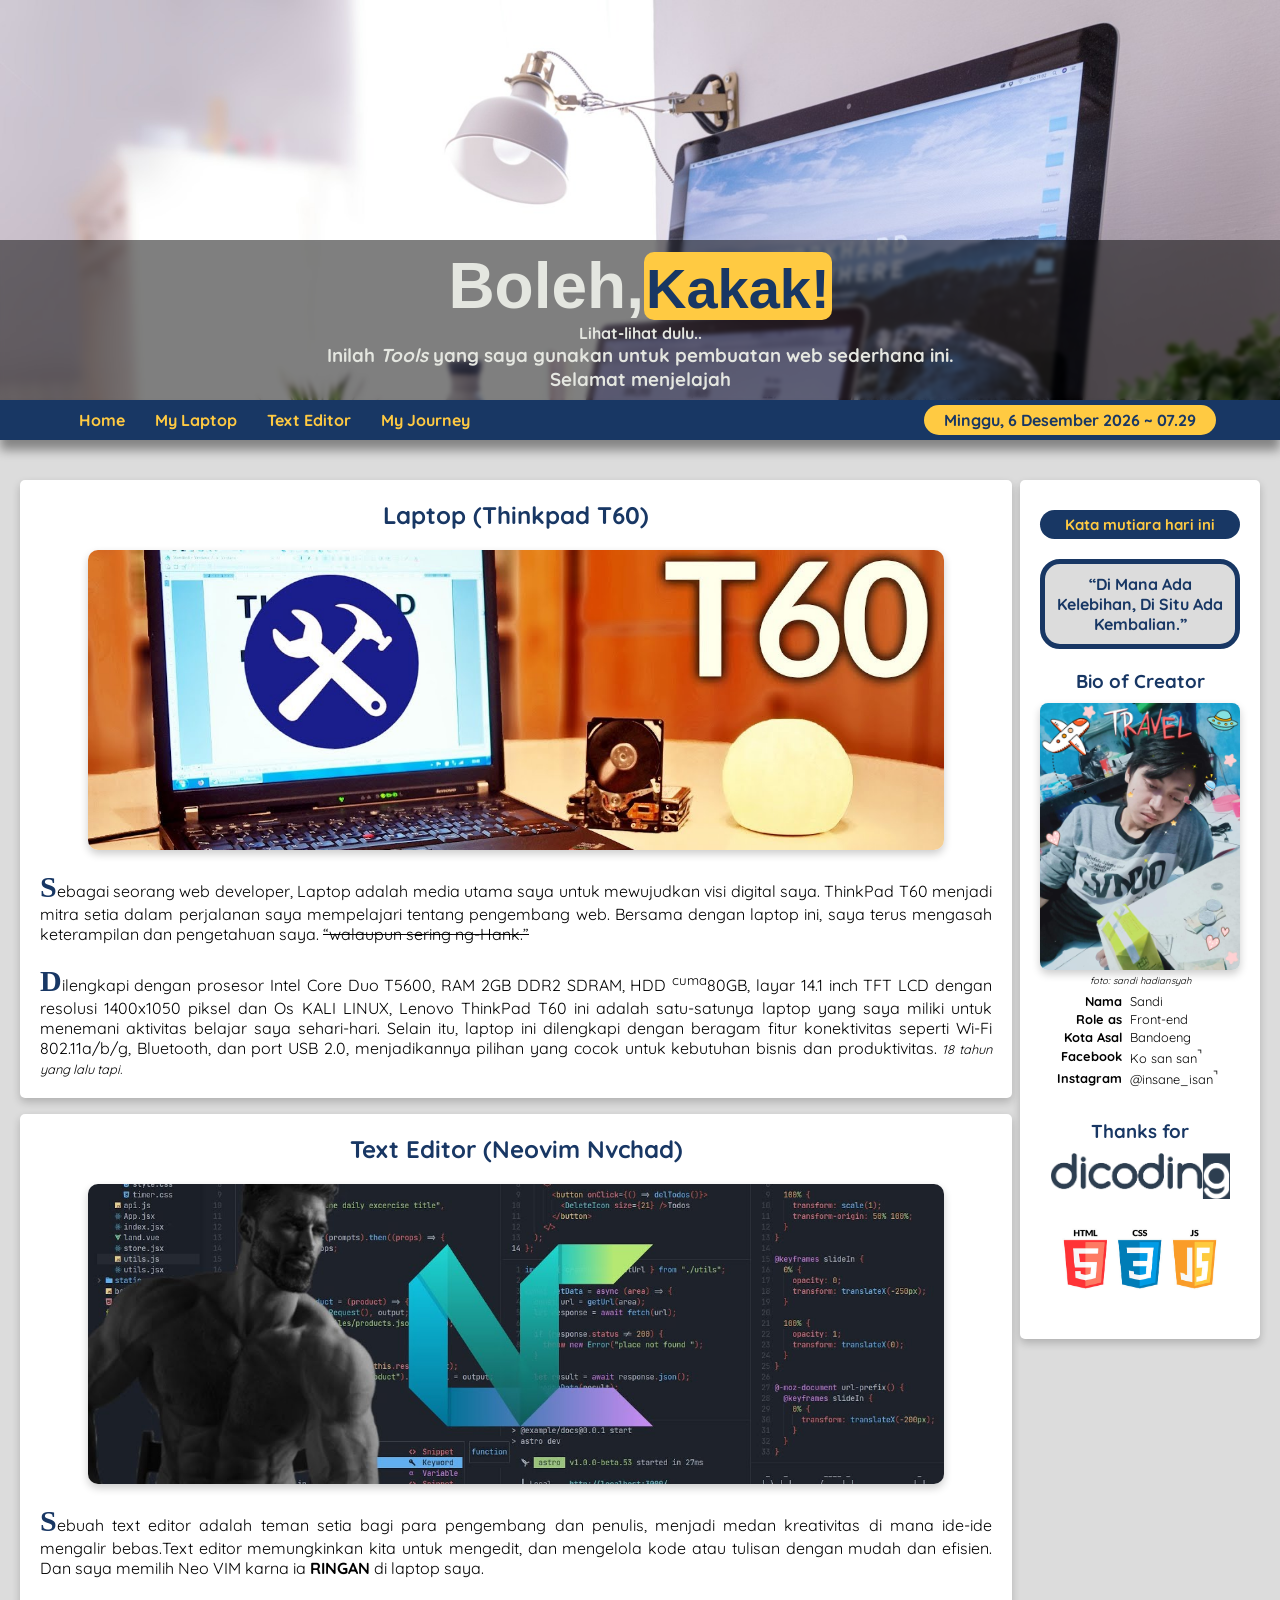
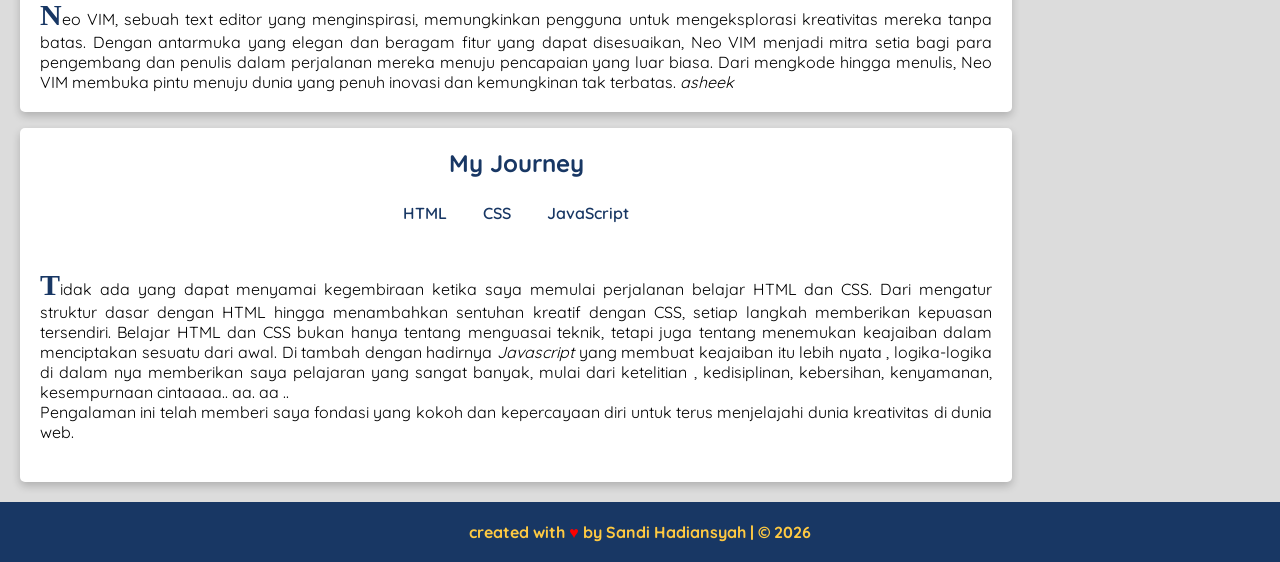
==== index.html @ c7bb5b2b "menambahkan file pertama" ====
<!DOCTYPE html>
<html>
  <head>
    <meta charset="utf-8" />
    <meta name="viewport" content="width=device-width, initial-scale=1" />
    <title>Submission Dicoding Front-end</title>
    <link rel="stylesheet" href="assets/css/style.css" />
    <link rel="preconnect" href="https://fonts.googleapis.com" />
    <link rel="preconnect" href="https://fonts.gstatic.com" crossorigin />
    <link
      href="https://fonts.googleapis.com/css2?family=Quicksand:wght@300..700&display=swap"
      rel="stylesheet"
    />
  </head>
  <body>
    <header class="main_header" id="home">
      <div class="container_header">
        <div class="greeting">
          <h1>Boleh,<span>Kakak!</span></h1>
          <h4>Lihat-lihat dulu..</h4>
          <h3>
            Inilah <em>Tools</em> yang saya gunakan untuk pembuatan web
            sederhana ini.
          </h3>
          <h3>Selamat menjelajah</h3>
        </div>
      </div>
      <nav class="navbar_desktop" id="navbar">
        <ul id="btnNav_desk"></ul>
        <span id="tanggal-jam"></span>
      </nav>
    </header>

    <main class="container_content">
      <div class="content_main" id="content">
        <article id="laptop" class="card">
          <h2>Laptop (Thinkpad T60)</h2>
          <img
            class="featured-image"
            src="assets/img/laptop.jpg"
            alt="laptop"
          />
          <p>
            Sebagai seorang web developer, Laptop adalah media utama saya untuk
            mewujudkan visi digital saya. ThinkPad T60 menjadi mitra setia dalam
            perjalanan saya mempelajari tentang pengembang web. Bersama dengan
            laptop ini, saya terus mengasah keterampilan dan pengetahuan saya.
            <q style="text-decoration: line-through"
              >walaupun sering ng-Hank.</q
            >
          </p>

          <p>
            Dilengkapi dengan prosesor Intel Core Duo T5600, RAM 2GB DDR2 SDRAM,
            HDD
            <sup>cuma</sup>80GB, layar 14.1 inch TFT LCD dengan resolusi
            1400x1050 piksel dan Os KALI LINUX, Lenovo ThinkPad T60 ini adalah
            satu-satunya laptop yang saya miliki untuk menemani aktivitas
            belajar saya sehari-hari. Selain itu, laptop ini dilengkapi dengan
            beragam fitur konektivitas seperti Wi-Fi 802.11a/b/g, Bluetooth, dan
            port USB 2.0, menjadikannya pilihan yang cocok untuk kebutuhan
            bisnis dan produktivitas.
            <em style="font-size: 0.8rem">18 tahun yang lalu tapi.</em>
          </p>
        </article>
        <article id="texteditor" class="card">
          <h2>Text Editor (Neovim Nvchad)</h2>
          <img
            class="featured-image"
            src="assets/img/nvchad.jpg"
            alt="neovim"
          />
          <p>
            Sebuah text editor adalah teman setia bagi para pengembang dan
            penulis, menjadi medan kreativitas di mana ide-ide mengalir
            bebas.Text editor memungkinkan kita untuk mengedit, dan mengelola
            kode atau tulisan dengan mudah dan efisien. Dan saya memilih Neo VIM
            karna ia
            <strong>RINGAN</strong> di laptop saya.
          </p>

          <p>
            Neo VIM, sebuah text editor yang menginspirasi, memungkinkan
            pengguna untuk mengeksplorasi kreativitas mereka tanpa batas. Dengan
            antarmuka yang elegan dan beragam fitur yang dapat disesuaikan, Neo
            VIM menjadi mitra setia bagi para pengembang dan penulis dalam
            perjalanan mereka menuju pencapaian yang luar biasa. Dari mengkode
            hingga menulis, Neo VIM membuka pintu menuju dunia yang penuh
            inovasi dan kemungkinan tak terbatas.
            <em>asheek</em>
          </p>
        </article>
        <article id="journey" class="card">
          <h2>My Journey</h2>
          <p>
            Tidak ada yang dapat menyamai kegembiraan ketika saya memulai
            perjalanan belajar HTML dan CSS. Dari mengatur struktur dasar dengan
            HTML hingga menambahkan sentuhan kreatif dengan CSS, setiap langkah
            memberikan kepuasan tersendiri. Belajar HTML dan CSS bukan hanya
            tentang menguasai teknik, tetapi juga tentang menemukan keajaiban
            dalam menciptakan sesuatu dari awal. Di tambah dengan hadirnya
            <em>Javascript</em> yang membuat keajaiban itu lebih nyata ,
            logika-logika di dalam nya memberikan saya pelajaran yang sangat
            banyak, mulai dari ketelitian , kedisiplinan, kebersihan,
            kenyamanan, kesempurnaan cintaaaa.. aa. aa .. <br />
            Pengalaman ini telah memberi saya fondasi yang kokoh dan kepercayaan
            diri untuk terus menjelajahi dunia kreativitas di dunia web.
          </p>

          <section id="HTML" class="section_journey">
            <h3>HTML <q>HyperText Markup Language</q></h3>
            <img class="featured-image" src="assets/img/html.png" alt="html" />
            <p>
              HTML adalah singkatan dari HyperText Markup Language. Ini adalah
              bahasa markup yang digunakan untuk membuat struktur dasar dari
              halaman web. HTML menggunakan tag-tag untuk menandai elemen-elemen
              dalam halaman web, seperti judul, paragraf, gambar, dan tautan.
              Ini adalah fondasi dari setiap halaman web dan memungkinkan untuk
              menyusun dan menyajikan konten secara terstruktur di internet.
            </p>
          </section>

          <section id="CSS" class="section_journey">
            <h3>CSS <q>Cascading Style Sheets</q></h3>
            <img class="featured-image" src="assets/img/css.png" alt="css" />
            <p>
              CSS adalah singkatan dari Cascading Style Sheets. Ini adalah
              bahasa gaya yang digunakan untuk mengatur tampilan dan gaya dari
              elemen-elemen dalam halaman web yang ditulis dalam HTML. CSS
              memungkinkan pengguna untuk mengontrol warna, ukuran teks, tata
              letak, dan banyak aspek lain dari presentasi visual sebuah halaman
              web. Dengan menggunakan CSS, pengembang web dapat menciptakan
              desain yang menarik dan konsisten di seluruh situs web.
            </p>
          </section>

          <section id="JavaScript" class="section_journey">
            <h3>Javascript</h3>
            <img
              class="featured-image"
              src="assets/img/javascript.png"
              alt="css"
            />
            <p>
              JavaScript adalah bahasa pemrograman serbaguna yang digunakan
              untuk membuat situs web interaktif, aplikasi web, dan bahkan
              perangkat lunak server. Dengan sintaksis yang mudah dipahami dan
              fleksibilitas yang luas, JavaScript memungkinkan pengembang untuk
              menghidupkan ide-ide pada situs-situs dengan interaktivitas
              kreatif mereka menjadi kenyataan di dunia digital.
            </p>
          </section>
        </article>
      </div>

      <aside class="content_aside">
        <div class="container card" id="aside">
          <article class="creator">
            <h3>Bio of Creator</h3>
            <div>
              <section class="photo">
                <figure>
                  <img src="assets/img/sans.jpg" alt="S.A.C" />
                </figure>
                <figcaption><i>foto: sandi hadiansyah</i></figcaption>
              </section>
              <section class="bio_section">
                <table id="tableBio">
                  <tr>
                    <th>Nama</th>
                    <td>Sandi</td>
                  </tr>
                  <tr>
                    <th>Role as</th>
                    <td>Front-end</td>
                  </tr>
                  <tr>
                    <th>Kota Asal</th>
                    <td>Bandoeng</td>
                  </tr>
                  <tr>
                    <th>Facebook</th>
                    <td>
                      <a
                        href="https://www.facebook.com/profile.php?id=100012068161646"
                        >Ko san san<sup>&#8989;</sup></a
                      >
                    </td>
                  </tr>
                  <tr>
                    <th>Instagram</th>
                    <td>
                      <a href="https://www.instagram.com/insane_isan"
                        >@insane_isan<sup>&#8989;</sup></a
                      >
                    </td>
                  </tr>
                </table>
              </section>
            </div>
          </article>
          <article class="thanks_note">
            <h3>Thanks for</h3>
            <div class="images">
              <a href="https://www.dicoding.com/" target="_blank">
                <img src="assets/img/dicoding-header-logo.png" alt="" />
              </a>
              <a href="https://www.w3schools.com" target="_blank">
                <img src="assets/img/logo.jpg" alt="htmlCssJs" />
              </a>
            </div>
          </article>
        </div>
      </aside>
    </main>

    <footer class="main_footer">
      <nav class="navbar-mobile">
        <ul class="menu-nav" id="btnNav_mobile"></ul>
      </nav>
    </footer>

    <script src="assets/js/data.js"></script>
  </body>
</html>
---- assets/css/style.css ----
:root {
  --primary-light: #dcdcdc;
  --primary-light-2: #e7e4e4;
  --secondary-dark: #ffca42;
  --bg-secondary-dark: #183764;
}

*,
html {
  padding: 0;
  margin: 0;
  box-sizing: border-box;
  scroll-behavior: smooth;
  scroll-padding-top: 50px;
}

body {
  margin: auto;
  max-width: 1400px;
  font-family: "Quicksand", sans-serif;
  background-color: var(--primary-light);
}

svg {
  width: 30px;
  height: 30px;
}

.active {
  transform: translateY(-5px);
  background-color: var(--secondary-dark);
  color: var(--bg-secondary-dark);
}

.main_header {
  display: inline;
}

.container_header {
  position: relative;
  color: black;
  display: flex;
  justify-content: center;
  align-items: center;
}

.greeting {
  display: flex;
  text-align: center;
  justify-content: center;
  align-items: center;
  flex-direction: column;
  bottom: 0;
  width: 100%;
  height: 40%;
  backdrop-filter: blur(2px);
  background-color: rgba(0, 0, 0, 0.5);
  position: absolute;
  color: #e4e6e0;
}

.greeting h1 {
  font-size: 4rem;
  font-family: Impact, Haettenschweiler, "Arial Narrow Bold", sans-serif;
}

.greeting span {
  border-radius: 10px;
  font-size: 3.5rem;
  padding: 5px 2px 0 2px;
  color: var(--bg-secondary-dark);
  background-color: var(--secondary-dark);
}

.slider {
  width: 100%;
  position: relative;
  overflow: hidden;
}

.slider_image {
  max-height: 400px;
  min-height: 200px;
  display: none;
  overflow: hidden;
}

.slider_image img {
  width: 100%;
  object-fit: cover;
  object-position: center;
}

.fade {
  animation-name: fade;
  animation-duration: 1.5s;
}

.navbar-mobile {
  display: none;
  width: 100%;
  height: 70px;
  background-color: var(--bg-secondary-dark);
  border-top-right-radius: 30px;
  border-top-left-radius: 30px;
  box-shadow: 0 -5px 10px 0 rgba(0, 0, 0, 0.5);
}

.navbar-mobile ul {
  display: flex;
  box-sizing: border-box;
  justify-content: space-evenly;
  align-items: center;
  padding: 10px 30px;
  color: var(--secondary-dark);
}

.navbar-mobile ul li {
  flex: 1;
  list-style-type: none;
  transition: 0.3s ease-in-out;
}

.navbar-mobile ul li:nth-child(1) {
  order: 5;
}

.nav_link_mobile {
  display: block;
  margin-bottom: 20px;
  padding: 10px 5px;
  border-radius: 5px;
  text-decoration: none;
  font-size: 1rem;
  color: var(--secondary-dark);
  transition: 0.3s ease-out;
}

.nav_link_mobile h5 {
  font-size: 0.7rem;
}

.nav_link_mobile:hover {
  transform: translateY(-5px);
  background-color: var(--secondary-dark);
  color: var(--bg-secondary-dark);
}

.navbar_desktop {
  display: flex;
  justify-content: space-between;
  align-items: center;
  background-color: var(--bg-secondary-dark);
  position: sticky;
  top: 0;
  z-index: 1;
  box-shadow: 0 10px 10px 0 rgba(0, 0, 0, 0.4);
  margin-bottom: 20px;
}

.navbar_desktop ul {
  padding-inline: 4rem;
  display: flex;
}

.navbar_desktop ul li {
  list-style-type: none;
  text-align: center;
}

.navbar_desktop li:nth-child(5) {
  display: none;
}

.nav_link_desk {
  font-size: 1rem;
  font-weight: 700;
  color: var(--secondary-dark);
  padding: 10px 15px;
  display: block;
  text-decoration: none;
}

.nav_link_desk:hover {
  font-weight: bold;
  color: var(--bg-secondary-dark);
  background-color: var(--secondary-dark);
}

.navbar_desktop span {
  font-size: 1rem;
  font-weight: 900;
  color: var(--bg-secondary-dark);
  display: iniline;
  background-color: var(--secondary-dark);
  padding: 5px 20px;
  margin-block: 5px;
  margin-right: 4rem;
  border-radius: 20px;
}

.container_content {
  display: flex;
  align-items: start;
  padding: 20px;
  gap: 0.5rem;
}

.content_main {
  display: flex;
  flex-flow: column nowrap;
  gap: 1rem 2rem;
}

.content_main #journey p {
  padding-bottom: 20px;
}

.content_main #journey img {
  display: flex;
  align-self: center;
  margin: auto;
}

.featured-image {
  width: 90%;
  height: 300px;
  object-fit: cover;
  object-position: center;
  border-radius: 10px;
  box-shadow: 0 4px 8px 0 rgba(0, 0, 0, 0.2);
}

.card {
  display: flex;
  justify-content: center;
  flex-direction: column;
  align-items: center;
  box-shadow: 0 4px 8px 0 rgba(0, 0, 0, 0.2);
  border-radius: 5px;
  background-color: white;
  padding: 20px;
}

.card h2,
.card h3 {
  color: var(--bg-secondary-dark);
}

.card h2 {
  margin-bottom: 20px;
}

.card h3 {
  margin-bottom: 10px;
}

.card p {
  font-size: 1rem;
  margin-top: 20px;
  text-align: justify;
}

.card p::first-letter {
  font-size: 30px;
  color: var(--bg-secondary-dark);
  font-weight: bold;
  font-family: "Times New Roman", Times, serif;
}

.btn_show_journey {
  display: flex;
  justify-content: center;
  align-items: center;
}

.btn_show_journey a {
  display: inline;
  text-decoration: none;
  color: var(--bg-secondary-dark);
  padding: 5px 8px;
  border: none;
  border-radius: 5px;
  font-weight: 600;
  margin-bottom: 20px;
  margin-inline: 10px;
}

.btn_show_journey a:hover {
  background-color: var(--secondary-dark);
  color: var(--bg-secondary-dark);
  font-weight: bold;
}

.section_journey {
  display: none;
}

.content_aside {
  display: flex;
  flex-direction: column;
  justify-content: center;
  position: sticky;
  top: 50px;
}

.container .creator {
  display: flex;
  flex-direction: column;
  justify-content: center;
  align-items: center;
  text-align: center;
}

.container .creator h3 {
  width: 100%;
}

.container .creator figcaption {
  font-size: 0.6rem;
}

.container figure img {
  width: 200px;
  border-radius: 8px;
  box-shadow: 0 4px 8px 0 rgba(0, 0, 0, 0.2);
}

.bio_section {
  font-size: 0.8rem;
  display: flex;
  flex-direction: column;
  justify-content: center;
  text-align: center;
  padding-top: 5px;
}
.bio_section th {
  text-align: end;
  padding-right: 3px;
}
.bio_section td {
  text-align: start;
  padding-left: 3px;
}
.bio_section a {
  text-decoration: none;
  color: black;
}
.bio_section a:hover {
  color: var(--bg-secondary-dark);
}

.thanks_note {
  text-align: center;
  margin-top: 30px;
}

.thanks_note .images a img {
  width: 180px;
}

.thanks_note .images a img[alt="htmlCssJs"] {
  width: 200px;
}

.main_footer,
.footer_mobile {
  width: 100%;
  text-align: center;
  padding: 20px;
  font-size: 1rem;
  color: var(--secondary-dark);
  background-color: var(--bg-secondary-dark);
}

.main_footer span,
.footer_mobile span {
  color: red;
}

.footer_mobile {
  display: none;
  border-bottom-left-radius: 30px;
  border-bottom-right-radius: 30px;
  text-align: center;
  width: 100%;
  margin-bottom: 20px;
}

.quote {
  margin-top: 10px;
  text-align: center;
  margin-bottom: 20px;
}

.quote.main_header {
  padding: 10px 20px;
  margin-top: 0;
  border-radius: 0;
  background-color: var(--bg-secondary-dark);
  display: none;
}

.quote.main_header span {
  background-color: var(--secondary-dark);
  margin: 0;
}

.quote.aside {
  font-size: 0.8rem;
  width: 100%;
}

.quote.bio_section {
  display: none;
  width: 200px;
  font-size: 1rem;
}

.quote h3 {
  background-color: var(--bg-secondary-dark);
  border-radius: 50px;
  padding: 5px;
  margin: 0;
  color: var(--secondary-dark);
  cursor: pointer;
}

.quote span {
  font-size: 1rem;
  display: block;
  margin-top: 20px;
  padding: 10px;
  color: var(--bg-secondary-dark);
  font-weight: bold;
  border-radius: 20px;
  width: 100%;
  text-transform: capitalize;
  border: 5px solid var(--bg-secondary-dark);
  background-color: var(--primary-light);
}

@keyframes fade {
  from {
    opacity: 0.5;
  }
  to {
    opacity: 1;
  }
}

@media screen and (max-width: 1007px) {
  .navbar_desktop ul li:nth-child(5) {
    display: inline;
  }

  .navbar_desktop {
    justify-content: center;
  }

  .navbar_desktop ul {
    padding-inline: 0;
  }

  .navbar_desktop span {
    display: none;
  }

  .greeting {
    text-align: center;
    height: 45%;
  }

  .container_content {
    flex-direction: column;
  }

  .card {
    padding: 10px 20px;
  }

  .content_aside {
    display: block;
    padding-top: 0;
    align-self: stretch;
    padding-bottom: 20px;
  }

  .content_aside container {
    display: flex;
  }

  .featured-image[alt="laptop"] {
    object-position: left;
  }

  .creator div,
  .thanks_note .images {
    display: flex;
    justify-content: center;
    align-items: center;
    gap: 20px;
  }

  .bio_section {
    display: flex;
    flex-direction: column;
    justify-content: center;
    align-items: center;
  }

  .quote.aside {
    display: none;
  }

  .quote.bio_section {
    display: block;
  }

  .quote.bio_section h3 {
    font-size: 1rem;
  }
  
}

@media screen and (max-width: 576px) {
  html {
    scroll-padding-top: 10px;
  }

  .quote.main_header {
    display: block;
  }

  .quote.main_header span {
    font-size: 1.2rem;
  }
  
  .quote.aside,
  .quote.bio_section {
    display: none;
  }

  .greeting {
    height: 100%;
  }

  .greeting h1,
  .greeting span {
    font-size: 3rem;
  }

  .content_main,
  .content_aside {
    min-height: 100vh;
  }

  .card {
    box-shadow: 0 4px 8px 0 rgba(0, 0, 0, 0.2);
    border-radius: 5px;
    padding: 15px 20px 20px 20px;
    flex-direction: column;
    justify-content: center;
    align-items: center;
  }

  .card p {
    font-size: 1.2rem;
  }

  .btn_show_journey a {
    background-color: var(--primary-light);
    color: var(--bg-secondary-dark);
    padding: 10px;
    font-weight: bold;
  }

  .btn_show_journey a:nth-child(2) {
    margin-inline: 10px;
  }

  .content_aside {
    margin-top: 10px;
    margin-bottom: 20px;
  }

  .navbar_desktop {
    display: none;
  }

  .navbar-mobile {
    display: block;
  }

  .creator table {
    font-size: 1rem;
  }

  .creator div,
  .thanks_note .images {
    display: flex;
    flex-direction: column;
    justify-content: center;
    align-items: center;
  }

  .thanks_note h3 {
    margin-bottom: 20px;
  }

  .thanks_note .images a img[alt="htmlCssJs"] {
    width: 250px;
  }

  .main_footer {
    position: fixed;
    bottom: 0;
    padding: 0;
    background-color: transparent;
  }

  .main_footer h4 {
    display: none;
  }

  .footer_mobile {
    display: block;
  }
}
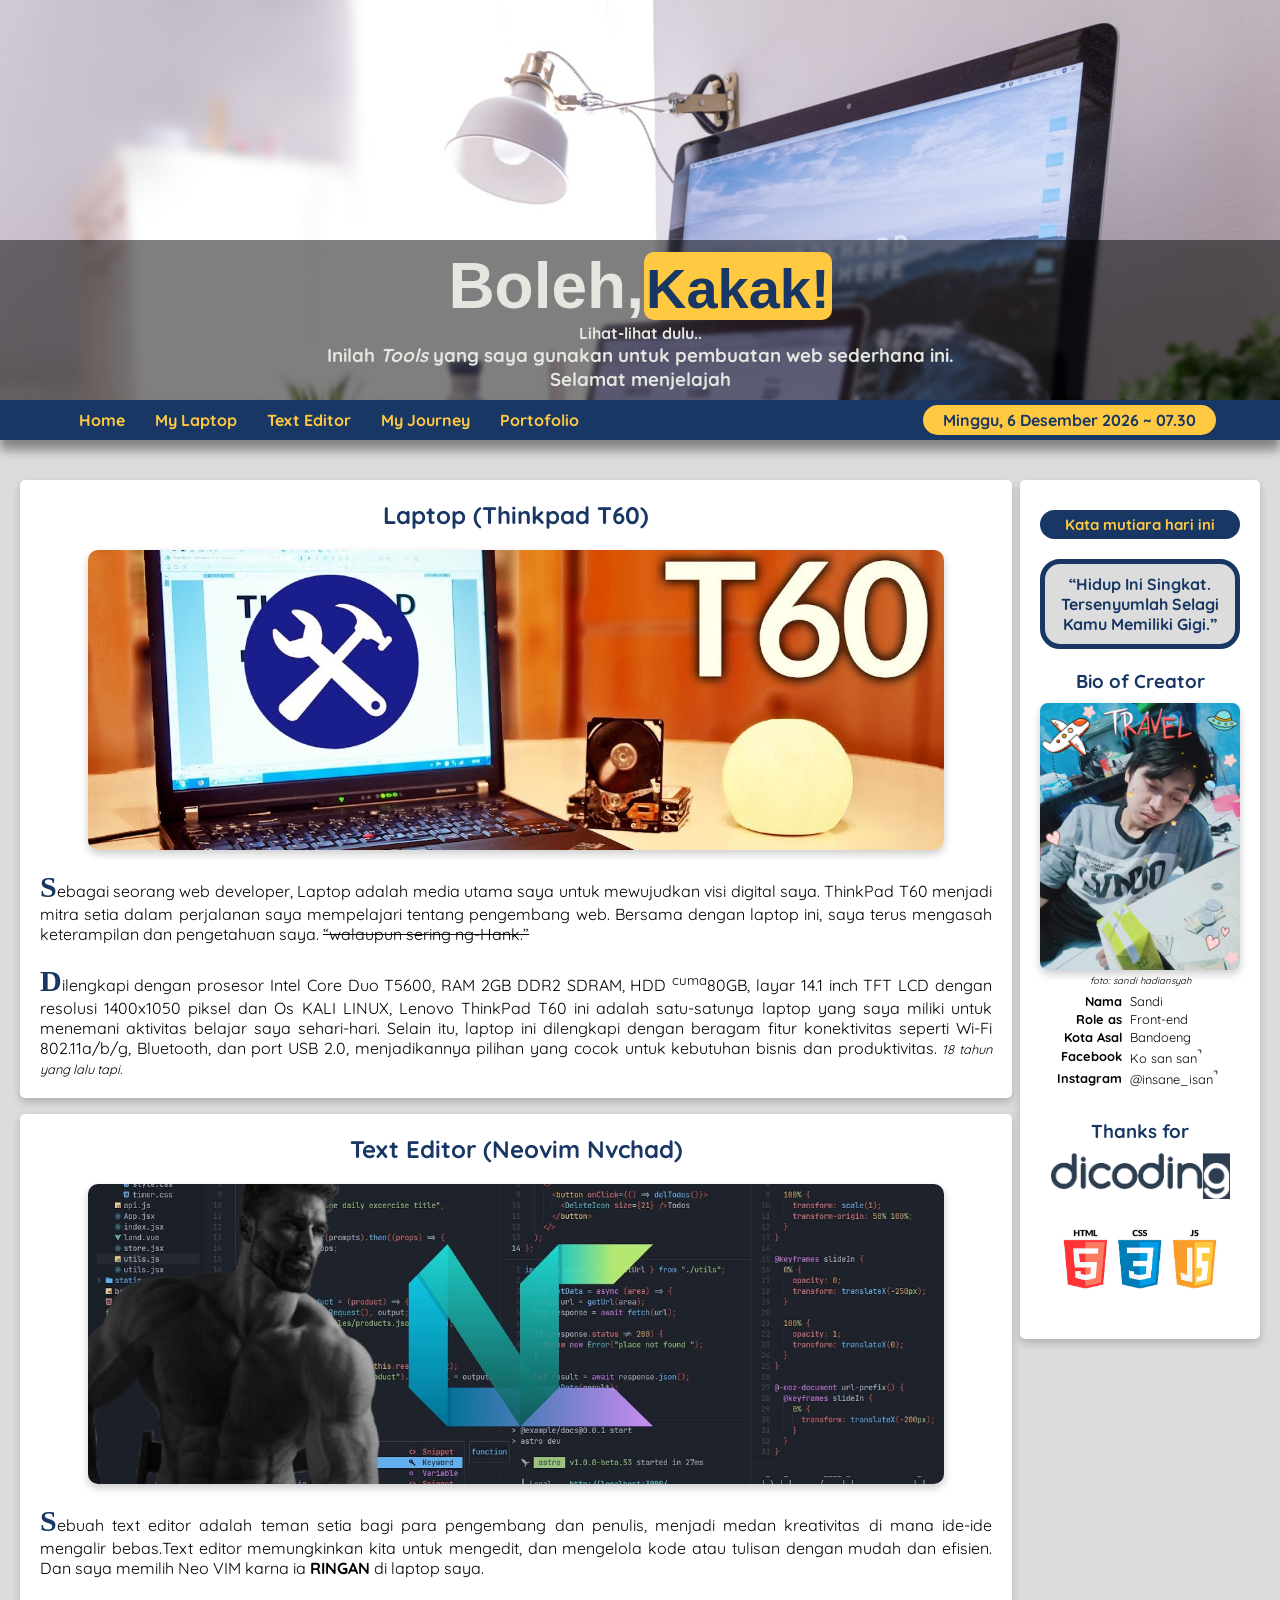
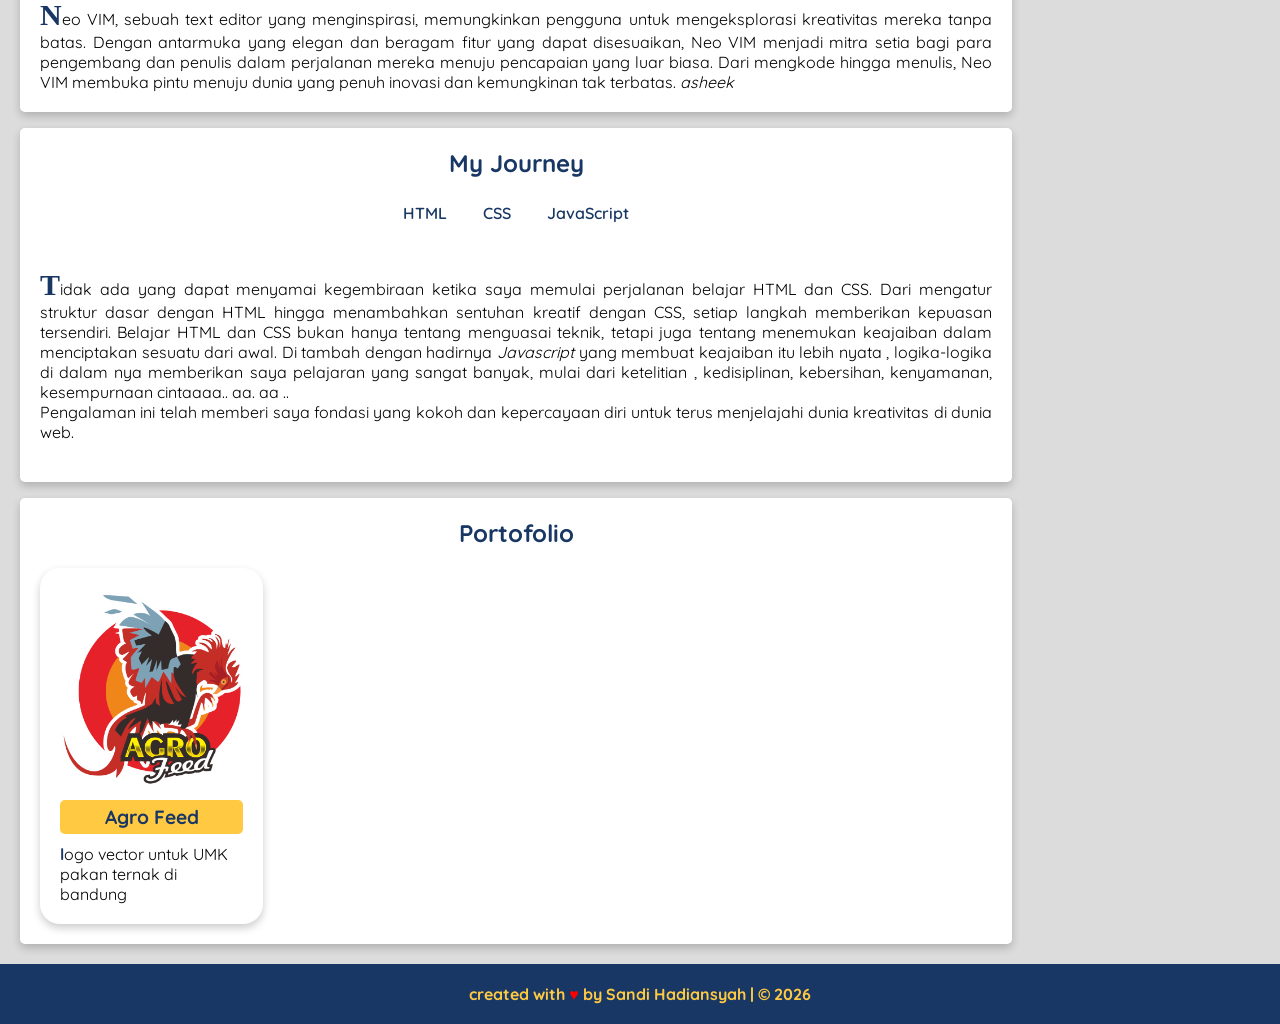
==== commit 0bed448d: "penambahan porto section" ====
--- a/index.html
+++ b/index.html
@@ -3,7 +3,7 @@
   <head>
     <meta charset="utf-8" />
     <meta name="viewport" content="width=device-width, initial-scale=1" />
-    <title>Submission Dicoding Front-end</title>
+    <title>Sandi Hadiansyah</title>
     <link rel="stylesheet" href="assets/css/style.css" />
     <link rel="preconnect" href="https://fonts.googleapis.com" />
     <link rel="preconnect" href="https://fonts.gstatic.com" crossorigin />
@@ -13,6 +13,7 @@
     />
   </head>
   <body>
+
     <header class="main_header" id="home">
       <div class="container_header">
         <div class="greeting">
@@ -150,6 +151,10 @@
               kreatif mereka menjadi kenyataan di dunia digital.
             </p>
           </section>
+        </article>
+        <article id="portofolio" class="card">
+            <h2>Portofolio</h2>
+            <div id="gallery"></div>
         </article>
       </div>
 
--- a/assets/css/style.css
+++ b/assets/css/style.css
@@ -440,6 +440,92 @@
   background-color: var(--primary-light);
 }
 
+/* Card gallery */
+/* #gallery {
+  display: flex;
+  align-items: center;
+  flex-wrap: wrap;
+  justify-content: center;
+  gap: 20px;
+} */
+
+/* Card gallery */
+#gallery {
+  display: grid;
+  grid-template-columns: repeat(4, 1fr); /* 4 kolom di desktop */
+  gap: 20px;
+}
+
+.cardsGallery {
+  display: flex;
+  flex-direction: column;
+  justify-content:
+ center;
+  align-items: center;
+  box-shadow: 0 4px 8px 0 rgba(0, 0, 0, 0.2);
+  border-radius: 20px;
+  background-color: white;
+  padding: 20px;
+}
+
+/* Tablet */
+@media (max-width: 992px) {
+  #gallery {
+    grid-template-columns: repeat(3, 1fr); /* 3 kolom di tablet */
+  }
+}
+
+/* Mobile */
+@media (max-width: 768px) {
+  #gallery {
+    grid-template-columns: repeat(2, 1fr); /* 2 kolom di mobile */
+  }
+}
+
+@media (max-width: 576px) {
+  #gallery {
+    grid-template-columns: repeat(1, 1fr); /* 1 kolom di mobile kecil */
+  }
+}
+
+
+.cardsGallery .gallery_title {
+  color: #333; /* Dark gray color for title */
+  background-color: var(--secondary-dark);
+  width: 100%;
+  margin-bottom: 0px;
+  padding: 5px 10px;
+  border-radius: 5px;
+  text-align: center;
+  font-size: 1.2rem;
+  font-weight: bold;
+  color: var(--bg-secondary-dark);
+}
+
+.cardsGallery img {
+  max-width: 100%;
+  height: auto;
+  border-radius: 5px;
+  margin-bottom: 10px;
+}
+
+.cardsGallery img:hover {
+  transform: scale(1.1);
+  transition: transform 0.3s ease-in-out;
+}
+
+.cardsGallery p {
+  margin-top: 10px;
+  font-size: 1rem;
+  text-align: start;
+}
+
+.cardsGallery p::first-letter {
+  font-size: 1rem;
+  color: var(--bg-secondary-dark);
+  font-family: "Quicksand", sans-serif;
+}
+
 @keyframes fade {
   from {
     opacity: 0.5;
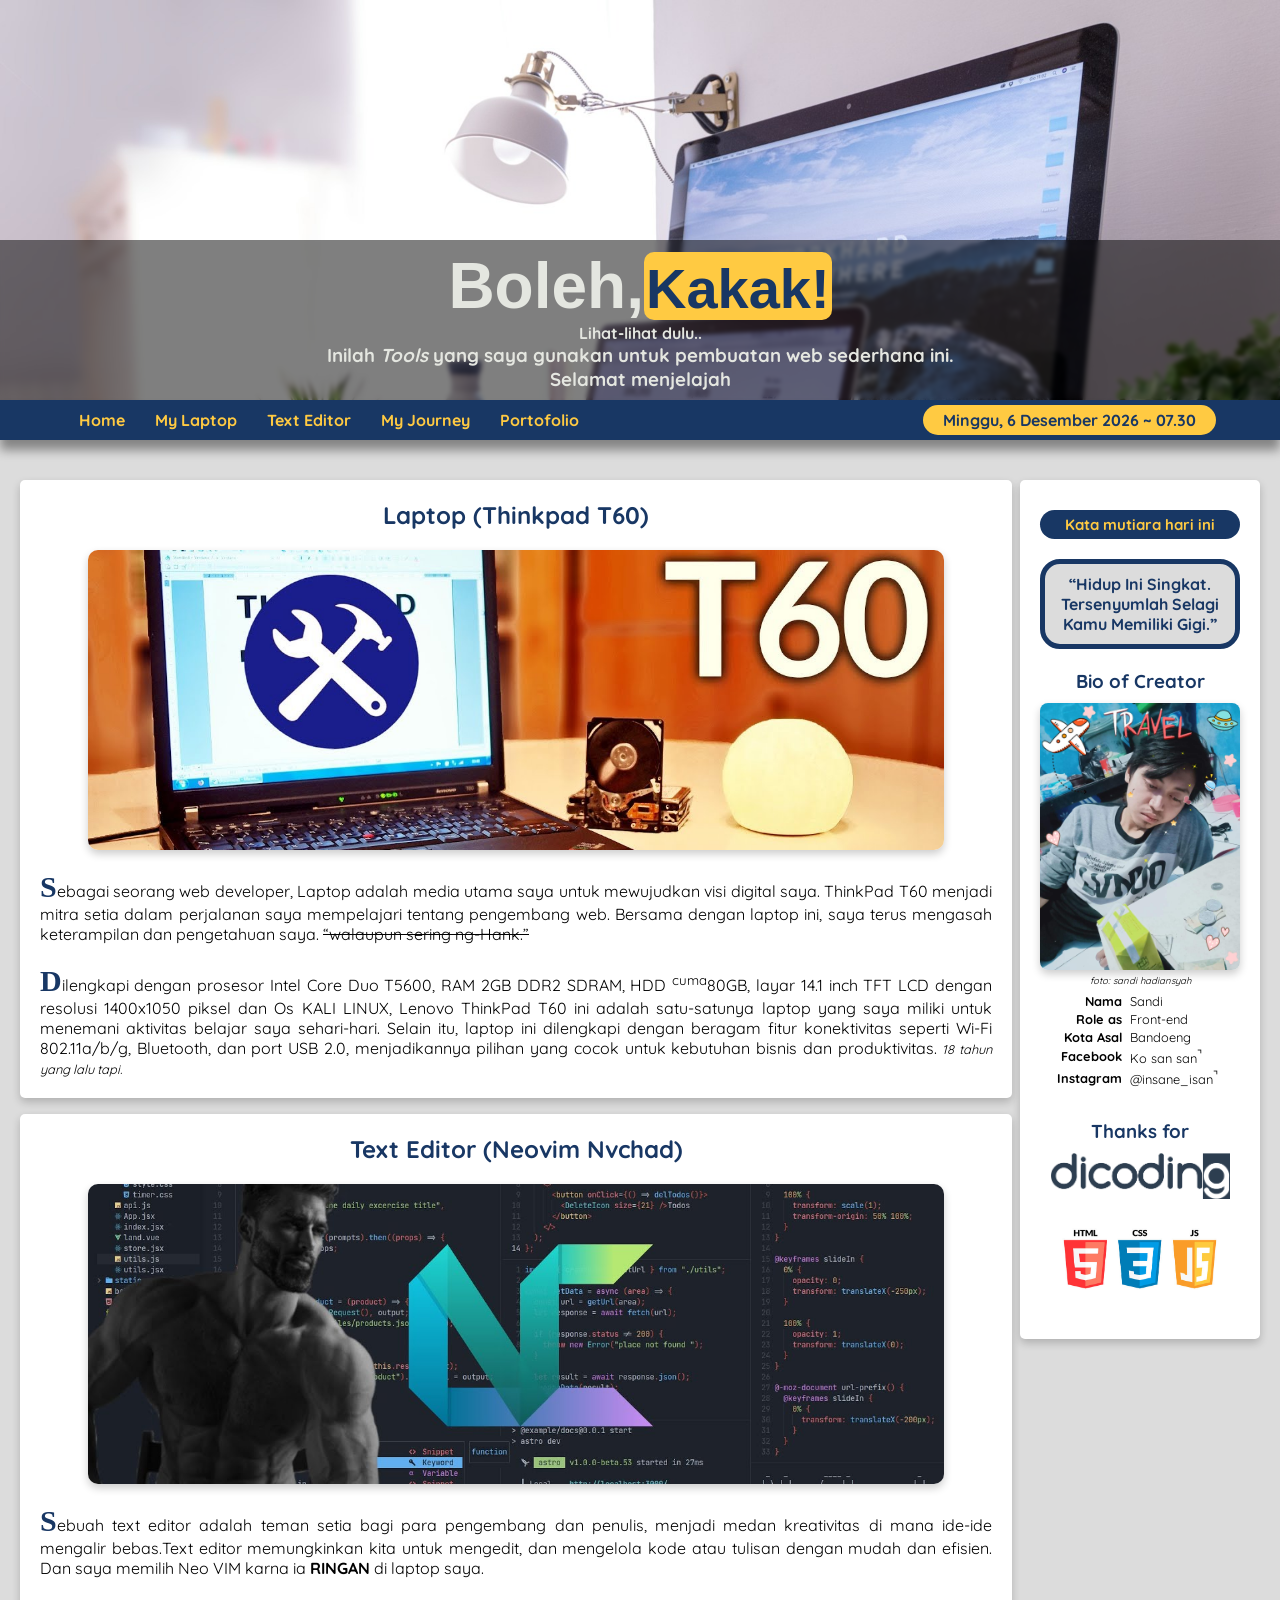
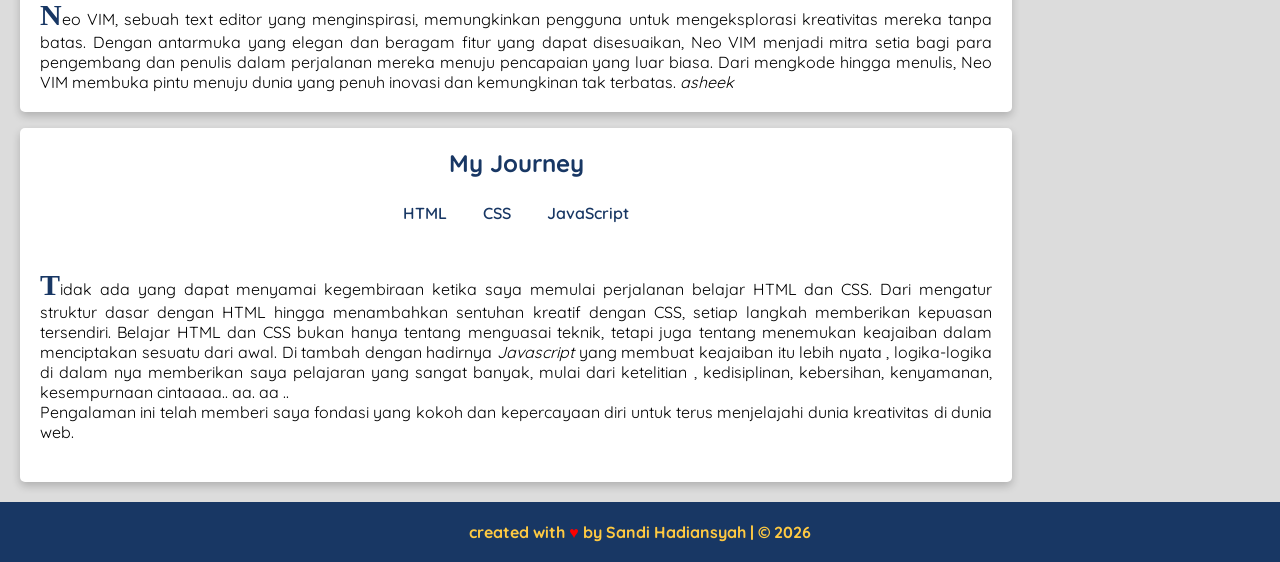
==== commit c7789fa7: "add New fittur gallery" ====
--- a/index.html
+++ b/index.html
@@ -1,230 +1,241 @@
 <!DOCTYPE html>
 <html>
-  <head>
-    <meta charset="utf-8" />
-    <meta name="viewport" content="width=device-width, initial-scale=1" />
-    <title>Sandi Hadiansyah</title>
-    <link rel="stylesheet" href="assets/css/style.css" />
-    <link rel="preconnect" href="https://fonts.googleapis.com" />
-    <link rel="preconnect" href="https://fonts.gstatic.com" crossorigin />
-    <link
-      href="https://fonts.googleapis.com/css2?family=Quicksand:wght@300..700&display=swap"
-      rel="stylesheet"
-    />
-  </head>
-  <body>
-
-    <header class="main_header" id="home">
-      <div class="container_header">
-        <div class="greeting">
-          <h1>Boleh,<span>Kakak!</span></h1>
-          <h4>Lihat-lihat dulu..</h4>
-          <h3>
-            Inilah <em>Tools</em> yang saya gunakan untuk pembuatan web
-            sederhana ini.
-          </h3>
-          <h3>Selamat menjelajah</h3>
-        </div>
-      </div>
-      <nav class="navbar_desktop" id="navbar">
-        <ul id="btnNav_desk"></ul>
-        <span id="tanggal-jam"></span>
-      </nav>
-    </header>
-
-    <main class="container_content">
-      <div class="content_main" id="content">
-        <article id="laptop" class="card">
-          <h2>Laptop (Thinkpad T60)</h2>
-          <img
-            class="featured-image"
-            src="assets/img/laptop.jpg"
-            alt="laptop"
-          />
-          <p>
-            Sebagai seorang web developer, Laptop adalah media utama saya untuk
-            mewujudkan visi digital saya. ThinkPad T60 menjadi mitra setia dalam
-            perjalanan saya mempelajari tentang pengembang web. Bersama dengan
-            laptop ini, saya terus mengasah keterampilan dan pengetahuan saya.
-            <q style="text-decoration: line-through"
-              >walaupun sering ng-Hank.</q
-            >
-          </p>
-
-          <p>
-            Dilengkapi dengan prosesor Intel Core Duo T5600, RAM 2GB DDR2 SDRAM,
-            HDD
-            <sup>cuma</sup>80GB, layar 14.1 inch TFT LCD dengan resolusi
-            1400x1050 piksel dan Os KALI LINUX, Lenovo ThinkPad T60 ini adalah
-            satu-satunya laptop yang saya miliki untuk menemani aktivitas
-            belajar saya sehari-hari. Selain itu, laptop ini dilengkapi dengan
-            beragam fitur konektivitas seperti Wi-Fi 802.11a/b/g, Bluetooth, dan
-            port USB 2.0, menjadikannya pilihan yang cocok untuk kebutuhan
-            bisnis dan produktivitas.
-            <em style="font-size: 0.8rem">18 tahun yang lalu tapi.</em>
-          </p>
-        </article>
-        <article id="texteditor" class="card">
-          <h2>Text Editor (Neovim Nvchad)</h2>
-          <img
-            class="featured-image"
-            src="assets/img/nvchad.jpg"
-            alt="neovim"
-          />
-          <p>
-            Sebuah text editor adalah teman setia bagi para pengembang dan
-            penulis, menjadi medan kreativitas di mana ide-ide mengalir
-            bebas.Text editor memungkinkan kita untuk mengedit, dan mengelola
-            kode atau tulisan dengan mudah dan efisien. Dan saya memilih Neo VIM
-            karna ia
-            <strong>RINGAN</strong> di laptop saya.
-          </p>
-
-          <p>
-            Neo VIM, sebuah text editor yang menginspirasi, memungkinkan
-            pengguna untuk mengeksplorasi kreativitas mereka tanpa batas. Dengan
-            antarmuka yang elegan dan beragam fitur yang dapat disesuaikan, Neo
-            VIM menjadi mitra setia bagi para pengembang dan penulis dalam
-            perjalanan mereka menuju pencapaian yang luar biasa. Dari mengkode
-            hingga menulis, Neo VIM membuka pintu menuju dunia yang penuh
-            inovasi dan kemungkinan tak terbatas.
-            <em>asheek</em>
-          </p>
-        </article>
-        <article id="journey" class="card">
-          <h2>My Journey</h2>
-          <p>
-            Tidak ada yang dapat menyamai kegembiraan ketika saya memulai
-            perjalanan belajar HTML dan CSS. Dari mengatur struktur dasar dengan
-            HTML hingga menambahkan sentuhan kreatif dengan CSS, setiap langkah
-            memberikan kepuasan tersendiri. Belajar HTML dan CSS bukan hanya
-            tentang menguasai teknik, tetapi juga tentang menemukan keajaiban
-            dalam menciptakan sesuatu dari awal. Di tambah dengan hadirnya
-            <em>Javascript</em> yang membuat keajaiban itu lebih nyata ,
-            logika-logika di dalam nya memberikan saya pelajaran yang sangat
-            banyak, mulai dari ketelitian , kedisiplinan, kebersihan,
-            kenyamanan, kesempurnaan cintaaaa.. aa. aa .. <br />
-            Pengalaman ini telah memberi saya fondasi yang kokoh dan kepercayaan
-            diri untuk terus menjelajahi dunia kreativitas di dunia web.
-          </p>
-
-          <section id="HTML" class="section_journey">
-            <h3>HTML <q>HyperText Markup Language</q></h3>
-            <img class="featured-image" src="assets/img/html.png" alt="html" />
-            <p>
-              HTML adalah singkatan dari HyperText Markup Language. Ini adalah
-              bahasa markup yang digunakan untuk membuat struktur dasar dari
-              halaman web. HTML menggunakan tag-tag untuk menandai elemen-elemen
-              dalam halaman web, seperti judul, paragraf, gambar, dan tautan.
-              Ini adalah fondasi dari setiap halaman web dan memungkinkan untuk
-              menyusun dan menyajikan konten secara terstruktur di internet.
-            </p>
-          </section>
-
-          <section id="CSS" class="section_journey">
-            <h3>CSS <q>Cascading Style Sheets</q></h3>
-            <img class="featured-image" src="assets/img/css.png" alt="css" />
-            <p>
-              CSS adalah singkatan dari Cascading Style Sheets. Ini adalah
-              bahasa gaya yang digunakan untuk mengatur tampilan dan gaya dari
-              elemen-elemen dalam halaman web yang ditulis dalam HTML. CSS
-              memungkinkan pengguna untuk mengontrol warna, ukuran teks, tata
-              letak, dan banyak aspek lain dari presentasi visual sebuah halaman
-              web. Dengan menggunakan CSS, pengembang web dapat menciptakan
-              desain yang menarik dan konsisten di seluruh situs web.
-            </p>
-          </section>
-
-          <section id="JavaScript" class="section_journey">
-            <h3>Javascript</h3>
-            <img
-              class="featured-image"
-              src="assets/img/javascript.png"
-              alt="css"
-            />
-            <p>
-              JavaScript adalah bahasa pemrograman serbaguna yang digunakan
-              untuk membuat situs web interaktif, aplikasi web, dan bahkan
-              perangkat lunak server. Dengan sintaksis yang mudah dipahami dan
-              fleksibilitas yang luas, JavaScript memungkinkan pengembang untuk
-              menghidupkan ide-ide pada situs-situs dengan interaktivitas
-              kreatif mereka menjadi kenyataan di dunia digital.
-            </p>
-          </section>
-        </article>
-        <article id="portofolio" class="card">
-            <h2>Portofolio</h2>
-            <div id="gallery"></div>
-        </article>
-      </div>
-
-      <aside class="content_aside">
-        <div class="container card" id="aside">
-          <article class="creator">
-            <h3>Bio of Creator</h3>
-            <div>
-              <section class="photo">
-                <figure>
-                  <img src="assets/img/sans.jpg" alt="S.A.C" />
-                </figure>
-                <figcaption><i>foto: sandi hadiansyah</i></figcaption>
-              </section>
-              <section class="bio_section">
-                <table id="tableBio">
-                  <tr>
-                    <th>Nama</th>
-                    <td>Sandi</td>
-                  </tr>
-                  <tr>
-                    <th>Role as</th>
-                    <td>Front-end</td>
-                  </tr>
-                  <tr>
-                    <th>Kota Asal</th>
-                    <td>Bandoeng</td>
-                  </tr>
-                  <tr>
-                    <th>Facebook</th>
-                    <td>
-                      <a
-                        href="https://www.facebook.com/profile.php?id=100012068161646"
-                        >Ko san san<sup>&#8989;</sup></a
-                      >
-                    </td>
-                  </tr>
-                  <tr>
-                    <th>Instagram</th>
-                    <td>
-                      <a href="https://www.instagram.com/insane_isan"
-                        >@insane_isan<sup>&#8989;</sup></a
-                      >
-                    </td>
-                  </tr>
-                </table>
-              </section>
+   <head>
+      <meta charset="utf-8" />
+      <meta name="viewport" content="width=device-width, initial-scale=1" />
+      <title>Sandi Hadiansyah</title>
+      <link rel="stylesheet" href="assets/css/style.css" />
+      <link rel="preconnect" href="https://fonts.googleapis.com" />
+      <link rel="preconnect" href="https://fonts.gstatic.com" crossorigin />
+      <link
+         href="https://fonts.googleapis.com/css2?family=Quicksand:wght@300..700&display=swap"
+         rel="stylesheet"
+      />
+   </head>
+   <body>
+      <header class="main_header" id="home">
+         <div class="container_header">
+            <div class="greeting">
+               <h1>Boleh,<span>Kakak!</span></h1>
+               <h4>Lihat-lihat dulu..</h4>
+               <h3>
+                  Inilah <em>Tools</em> yang saya gunakan untuk pembuatan web
+                  sederhana ini.
+               </h3>
+               <h3>Selamat menjelajah</h3>
             </div>
-          </article>
-          <article class="thanks_note">
-            <h3>Thanks for</h3>
-            <div class="images">
-              <a href="https://www.dicoding.com/" target="_blank">
-                <img src="assets/img/dicoding-header-logo.png" alt="" />
-              </a>
-              <a href="https://www.w3schools.com" target="_blank">
-                <img src="assets/img/logo.jpg" alt="htmlCssJs" />
-              </a>
+         </div>
+         <nav class="navbar_desktop" id="navbar">
+            <ul id="btnNav_desk"></ul>
+            <span id="tanggal-jam"></span>
+         </nav>
+      </header>
+
+      <main class="container_content">
+         <div class="content_main" id="content">
+            <article id="laptop" class="card">
+               <h2>Laptop (Thinkpad T60)</h2>
+               <img
+                  class="featured-image"
+                  src="assets/img/laptop.jpg"
+                  alt="laptop"
+               />
+               <p>
+                  Sebagai seorang web developer, Laptop adalah media utama saya
+                  untuk mewujudkan visi digital saya. ThinkPad T60 menjadi mitra
+                  setia dalam perjalanan saya mempelajari tentang pengembang
+                  web. Bersama dengan laptop ini, saya terus mengasah
+                  keterampilan dan pengetahuan saya.
+                  <q style="text-decoration: line-through"
+                     >walaupun sering ng-Hank.</q
+                  >
+               </p>
+
+               <p>
+                  Dilengkapi dengan prosesor Intel Core Duo T5600, RAM 2GB DDR2
+                  SDRAM, HDD
+                  <sup>cuma</sup>80GB, layar 14.1 inch TFT LCD dengan resolusi
+                  1400x1050 piksel dan Os KALI LINUX, Lenovo ThinkPad T60 ini
+                  adalah satu-satunya laptop yang saya miliki untuk menemani
+                  aktivitas belajar saya sehari-hari. Selain itu, laptop ini
+                  dilengkapi dengan beragam fitur konektivitas seperti Wi-Fi
+                  802.11a/b/g, Bluetooth, dan port USB 2.0, menjadikannya
+                  pilihan yang cocok untuk kebutuhan bisnis dan produktivitas.
+                  <em style="font-size: 0.8rem">18 tahun yang lalu tapi.</em>
+               </p>
+            </article>
+            <article id="texteditor" class="card">
+               <h2>Text Editor (Neovim Nvchad)</h2>
+               <img
+                  class="featured-image"
+                  src="assets/img/nvchad.jpg"
+                  alt="neovim"
+               />
+               <p>
+                  Sebuah text editor adalah teman setia bagi para pengembang dan
+                  penulis, menjadi medan kreativitas di mana ide-ide mengalir
+                  bebas.Text editor memungkinkan kita untuk mengedit, dan
+                  mengelola kode atau tulisan dengan mudah dan efisien. Dan saya
+                  memilih Neo VIM karna ia
+                  <strong>RINGAN</strong> di laptop saya.
+               </p>
+
+               <p>
+                  Neo VIM, sebuah text editor yang menginspirasi, memungkinkan
+                  pengguna untuk mengeksplorasi kreativitas mereka tanpa batas.
+                  Dengan antarmuka yang elegan dan beragam fitur yang dapat
+                  disesuaikan, Neo VIM menjadi mitra setia bagi para pengembang
+                  dan penulis dalam perjalanan mereka menuju pencapaian yang
+                  luar biasa. Dari mengkode hingga menulis, Neo VIM membuka
+                  pintu menuju dunia yang penuh inovasi dan kemungkinan tak
+                  terbatas.
+                  <em>asheek</em>
+               </p>
+            </article>
+            <article id="journey" class="card">
+               <h2>My Journey</h2>
+               <p>
+                  Tidak ada yang dapat menyamai kegembiraan ketika saya memulai
+                  perjalanan belajar HTML dan CSS. Dari mengatur struktur dasar
+                  dengan HTML hingga menambahkan sentuhan kreatif dengan CSS,
+                  setiap langkah memberikan kepuasan tersendiri. Belajar HTML
+                  dan CSS bukan hanya tentang menguasai teknik, tetapi juga
+                  tentang menemukan keajaiban dalam menciptakan sesuatu dari
+                  awal. Di tambah dengan hadirnya
+                  <em>Javascript</em> yang membuat keajaiban itu lebih nyata ,
+                  logika-logika di dalam nya memberikan saya pelajaran yang
+                  sangat banyak, mulai dari ketelitian , kedisiplinan,
+                  kebersihan, kenyamanan, kesempurnaan cintaaaa.. aa. aa ..
+                  <br />
+                  Pengalaman ini telah memberi saya fondasi yang kokoh dan
+                  kepercayaan diri untuk terus menjelajahi dunia kreativitas di
+                  dunia web.
+               </p>
+
+               <section id="HTML" class="section_journey">
+                  <h3>HTML <q>HyperText Markup Language</q></h3>
+                  <img
+                     class="featured-image"
+                     src="assets/img/html.png"
+                     alt="html"
+                  />
+                  <p>
+                     HTML adalah singkatan dari HyperText Markup Language. Ini
+                     adalah bahasa markup yang digunakan untuk membuat struktur
+                     dasar dari halaman web. HTML menggunakan tag-tag untuk
+                     menandai elemen-elemen dalam halaman web, seperti judul,
+                     paragraf, gambar, dan tautan. Ini adalah fondasi dari
+                     setiap halaman web dan memungkinkan untuk menyusun dan
+                     menyajikan konten secara terstruktur di internet.
+                  </p>
+               </section>
+
+               <section id="CSS" class="section_journey">
+                  <h3>CSS <q>Cascading Style Sheets</q></h3>
+                  <img
+                     class="featured-image"
+                     src="assets/img/css.png"
+                     alt="css"
+                  />
+                  <p>
+                     CSS adalah singkatan dari Cascading Style Sheets. Ini
+                     adalah bahasa gaya yang digunakan untuk mengatur tampilan
+                     dan gaya dari elemen-elemen dalam halaman web yang ditulis
+                     dalam HTML. CSS memungkinkan pengguna untuk mengontrol
+                     warna, ukuran teks, tata letak, dan banyak aspek lain dari
+                     presentasi visual sebuah halaman web. Dengan menggunakan
+                     CSS, pengembang web dapat menciptakan desain yang menarik
+                     dan konsisten di seluruh situs web.
+                  </p>
+               </section>
+
+               <section id="JavaScript" class="section_journey">
+                  <h3>Javascript</h3>
+                  <img
+                     class="featured-image"
+                     src="assets/img/javascript.png"
+                     alt="css"
+                  />
+                  <p>
+                     JavaScript adalah bahasa pemrograman serbaguna yang
+                     digunakan untuk membuat situs web interaktif, aplikasi web,
+                     dan bahkan perangkat lunak server. Dengan sintaksis yang
+                     mudah dipahami dan fleksibilitas yang luas, JavaScript
+                     memungkinkan pengembang untuk menghidupkan ide-ide pada
+                     situs-situs dengan interaktivitas kreatif mereka menjadi
+                     kenyataan di dunia digital.
+                  </p>
+               </section>
+            </article>
+         </div>
+
+         <aside class="content_aside">
+            <div class="container card" id="aside">
+               <article class="creator">
+                  <h3>Bio of Creator</h3>
+                  <div>
+                     <section class="photo">
+                        <figure>
+                           <img src="assets/img/sans.jpg" alt="S.A.C" />
+                        </figure>
+                        <figcaption><i>foto: sandi hadiansyah</i></figcaption>
+                     </section>
+                     <section class="bio_section">
+                        <table id="tableBio">
+                           <tr>
+                              <th>Nama</th>
+                              <td>Sandi</td>
+                           </tr>
+                           <tr>
+                              <th>Role as</th>
+                              <td>Front-end</td>
+                           </tr>
+                           <tr>
+                              <th>Kota Asal</th>
+                              <td>Bandoeng</td>
+                           </tr>
+                           <tr>
+                              <th>Facebook</th>
+                              <td>
+                                 <a
+                                    href="https://www.facebook.com/profile.php?id=100012068161646"
+                                    >Ko san san<sup>&#8989;</sup></a
+                                 >
+                              </td>
+                           </tr>
+                           <tr>
+                              <th>Instagram</th>
+                              <td>
+                                 <a href="https://www.instagram.com/insane_isan"
+                                    >@insane_isan<sup>&#8989;</sup></a
+                                 >
+                              </td>
+                           </tr>
+                        </table>
+                     </section>
+                  </div>
+               </article>
+               <article class="thanks_note">
+                  <h3>Thanks for</h3>
+                  <div class="images">
+                     <a href="https://www.dicoding.com/" target="_blank">
+                        <img src="assets/img/dicoding-header-logo.png" alt="" />
+                     </a>
+                     <a href="https://www.w3schools.com" target="_blank">
+                        <img src="assets/img/logo.jpg" alt="htmlCssJs" />
+                     </a>
+                  </div>
+               </article>
             </div>
-          </article>
-        </div>
-      </aside>
-    </main>
-
-    <footer class="main_footer">
-      <nav class="navbar-mobile">
-        <ul class="menu-nav" id="btnNav_mobile"></ul>
-      </nav>
-    </footer>
-
-    <script src="assets/js/data.js"></script>
-  </body>
+         </aside>
+      </main>
+
+      <footer class="main_footer">
+         <nav class="navbar-mobile">
+            <ul class="menu-nav" id="btnNav_mobile"></ul>
+         </nav>
+      </footer>
+
+      <script src="assets/js/data.js"></script>
+   </body>
 </html>
--- a/assets/css/style.css
+++ b/assets/css/style.css
@@ -1,715 +1,729 @@
 :root {
-  --primary-light: #dcdcdc;
-  --primary-light-2: #e7e4e4;
-  --secondary-dark: #ffca42;
-  --bg-secondary-dark: #183764;
+   --primary-light: #dcdcdc;
+   --primary-light-2: #e7e4e4;
+   --secondary-dark: #ffca42;
+   --bg-secondary-dark: #183764;
 }
 
 *,
 html {
-  padding: 0;
-  margin: 0;
-  box-sizing: border-box;
-  scroll-behavior: smooth;
-  scroll-padding-top: 50px;
+   padding: 0;
+   margin: 0;
+   box-sizing: border-box;
+   scroll-behavior: smooth;
+   scroll-padding-top: 50px;
 }
 
 body {
-  margin: auto;
-  max-width: 1400px;
-  font-family: "Quicksand", sans-serif;
-  background-color: var(--primary-light);
+   margin: auto;
+   max-width: 1400px;
+   font-family: "Quicksand", sans-serif;
+   background-color: var(--primary-light);
 }
 
 svg {
-  width: 30px;
-  height: 30px;
+   width: 30px;
+   height: 30px;
 }
 
 .active {
-  transform: translateY(-5px);
-  background-color: var(--secondary-dark);
-  color: var(--bg-secondary-dark);
+   transform: translateY(-5px);
+   background-color: var(--secondary-dark);
+   color: var(--bg-secondary-dark);
 }
 
 .main_header {
-  display: inline;
+   display: inline;
 }
 
 .container_header {
-  position: relative;
-  color: black;
-  display: flex;
-  justify-content: center;
-  align-items: center;
+   position: relative;
+   color: black;
+   display: flex;
+   justify-content: center;
+   align-items: center;
 }
 
 .greeting {
-  display: flex;
-  text-align: center;
-  justify-content: center;
-  align-items: center;
-  flex-direction: column;
-  bottom: 0;
-  width: 100%;
-  height: 40%;
-  backdrop-filter: blur(2px);
-  background-color: rgba(0, 0, 0, 0.5);
-  position: absolute;
-  color: #e4e6e0;
+   display: flex;
+   text-align: center;
+   justify-content: center;
+   align-items: center;
+   flex-direction: column;
+   bottom: 0;
+   width: 100%;
+   height: 40%;
+   backdrop-filter: blur(2px);
+   background-color: rgba(0, 0, 0, 0.5);
+   position: absolute;
+   color: #e4e6e0;
 }
 
 .greeting h1 {
-  font-size: 4rem;
-  font-family: Impact, Haettenschweiler, "Arial Narrow Bold", sans-serif;
+   font-size: 4rem;
+   font-family: Impact, Haettenschweiler, "Arial Narrow Bold", sans-serif;
 }
 
 .greeting span {
-  border-radius: 10px;
-  font-size: 3.5rem;
-  padding: 5px 2px 0 2px;
-  color: var(--bg-secondary-dark);
-  background-color: var(--secondary-dark);
+   border-radius: 10px;
+   font-size: 3.5rem;
+   padding: 5px 2px 0 2px;
+   color: var(--bg-secondary-dark);
+   background-color: var(--secondary-dark);
 }
 
 .slider {
-  width: 100%;
-  position: relative;
-  overflow: hidden;
+   width: 100%;
+   position: relative;
+   overflow: hidden;
 }
 
 .slider_image {
-  max-height: 400px;
-  min-height: 200px;
-  display: none;
-  overflow: hidden;
+   max-height: 400px;
+   min-height: 200px;
+   display: none;
+   overflow: hidden;
 }
 
 .slider_image img {
-  width: 100%;
-  object-fit: cover;
-  object-position: center;
+   width: 100%;
+   object-fit: cover;
+   object-position: center;
 }
 
 .fade {
-  animation-name: fade;
-  animation-duration: 1.5s;
+   animation-name: fade;
+   animation-duration: 1.5s;
 }
 
 .navbar-mobile {
-  display: none;
-  width: 100%;
-  height: 70px;
-  background-color: var(--bg-secondary-dark);
-  border-top-right-radius: 30px;
-  border-top-left-radius: 30px;
-  box-shadow: 0 -5px 10px 0 rgba(0, 0, 0, 0.5);
+   display: none;
+   width: 100%;
+   height: 70px;
+   background-color: var(--bg-secondary-dark);
+   border-top-right-radius: 30px;
+   border-top-left-radius: 30px;
+   box-shadow: 0 -5px 10px 0 rgba(0, 0, 0, 0.5);
 }
 
 .navbar-mobile ul {
-  display: flex;
-  box-sizing: border-box;
-  justify-content: space-evenly;
-  align-items: center;
-  padding: 10px 30px;
-  color: var(--secondary-dark);
+   display: flex;
+   box-sizing: border-box;
+   justify-content: space-between;
+   align-items: start;
+   padding: 10px 30px;
+   color: var(--secondary-dark);
+   flex: 1;
+   width: 100%;
 }
 
 .navbar-mobile ul li {
-  flex: 1;
-  list-style-type: none;
-  transition: 0.3s ease-in-out;
+   list-style-type: none;
+   transition: 0.3s ease-in-out;
+   width: 100%;
+   text-align: center;
 }
 
 .navbar-mobile ul li:nth-child(1) {
-  order: 5;
+   order: 5;
 }
 
 .nav_link_mobile {
-  display: block;
-  margin-bottom: 20px;
-  padding: 10px 5px;
-  border-radius: 5px;
-  text-decoration: none;
-  font-size: 1rem;
-  color: var(--secondary-dark);
-  transition: 0.3s ease-out;
+   display: block;
+   margin-bottom: 20px;
+   padding: 10px 5px;
+   border-radius: 5px;
+   text-decoration: none;
+   font-size: 1rem;
+   color: var(--secondary-dark);
+   transition: 0.3s ease-out;
 }
 
 .nav_link_mobile h5 {
-  font-size: 0.7rem;
+   font-size: 0.7rem;
+   white-space: nowrap;
+   overflow: hidden;
+   text-overflow: ellipsis;
 }
 
 .nav_link_mobile:hover {
-  transform: translateY(-5px);
-  background-color: var(--secondary-dark);
-  color: var(--bg-secondary-dark);
+   transform: translateY(-5px);
+   background-color: var(--secondary-dark);
+   color: var(--bg-secondary-dark);
 }
 
 .navbar_desktop {
-  display: flex;
-  justify-content: space-between;
-  align-items: center;
-  background-color: var(--bg-secondary-dark);
-  position: sticky;
-  top: 0;
-  z-index: 1;
-  box-shadow: 0 10px 10px 0 rgba(0, 0, 0, 0.4);
-  margin-bottom: 20px;
+   display: flex;
+   justify-content: space-between;
+   align-items: center;
+   background-color: var(--bg-secondary-dark);
+   position: sticky;
+   top: 0;
+   z-index: 1;
+   box-shadow: 0 10px 10px 0 rgba(0, 0, 0, 0.4);
+   margin-bottom: 20px;
 }
 
 .navbar_desktop ul {
-  padding-inline: 4rem;
-  display: flex;
+   padding-inline: 4rem;
+   display: flex;
 }
 
 .navbar_desktop ul li {
-  list-style-type: none;
-  text-align: center;
+   list-style-type: none;
+   text-align: center;
 }
 
 .navbar_desktop li:nth-child(5) {
-  display: none;
+   display: none;
 }
 
 .nav_link_desk {
-  font-size: 1rem;
-  font-weight: 700;
-  color: var(--secondary-dark);
-  padding: 10px 15px;
-  display: block;
-  text-decoration: none;
+   font-size: 1rem;
+   font-weight: 700;
+   color: var(--secondary-dark);
+   padding: 10px 15px;
+   display: block;
+   text-decoration: none;
 }
 
 .nav_link_desk:hover {
-  font-weight: bold;
-  color: var(--bg-secondary-dark);
-  background-color: var(--secondary-dark);
+   font-weight: bold;
+   color: var(--bg-secondary-dark);
+   background-color: var(--secondary-dark);
 }
 
 .navbar_desktop span {
-  font-size: 1rem;
-  font-weight: 900;
-  color: var(--bg-secondary-dark);
-  display: iniline;
-  background-color: var(--secondary-dark);
-  padding: 5px 20px;
-  margin-block: 5px;
-  margin-right: 4rem;
-  border-radius: 20px;
+   font-size: 1rem;
+   font-weight: 900;
+   color: var(--bg-secondary-dark);
+   display: iniline;
+   background-color: var(--secondary-dark);
+   padding: 5px 20px;
+   margin-block: 5px;
+   margin-right: 4rem;
+   border-radius: 20px;
 }
 
 .container_content {
-  display: flex;
-  align-items: start;
-  padding: 20px;
-  gap: 0.5rem;
+   display: flex;
+   align-items: start;
+   padding: 20px;
+   gap: 0.5rem;
 }
 
 .content_main {
-  display: flex;
-  flex-flow: column nowrap;
-  gap: 1rem 2rem;
+   display: flex;
+   flex-flow: column nowrap;
+   gap: 1rem 2rem;
 }
 
 .content_main #journey p {
-  padding-bottom: 20px;
+   padding-bottom: 20px;
 }
 
 .content_main #journey img {
-  display: flex;
-  align-self: center;
-  margin: auto;
+   display: flex;
+   align-self: center;
+   margin: auto;
 }
 
 .featured-image {
-  width: 90%;
-  height: 300px;
-  object-fit: cover;
-  object-position: center;
-  border-radius: 10px;
-  box-shadow: 0 4px 8px 0 rgba(0, 0, 0, 0.2);
+   width: 90%;
+   height: 300px;
+   object-fit: cover;
+   object-position: center;
+   border-radius: 10px;
+   box-shadow: 0 4px 8px 0 rgba(0, 0, 0, 0.2);
 }
 
 .card {
-  display: flex;
-  justify-content: center;
-  flex-direction: column;
-  align-items: center;
-  box-shadow: 0 4px 8px 0 rgba(0, 0, 0, 0.2);
-  border-radius: 5px;
-  background-color: white;
-  padding: 20px;
+   display: flex;
+   justify-content: center;
+   flex-direction: column;
+   align-items: center;
+   box-shadow: 0 4px 8px 0 rgba(0, 0, 0, 0.2);
+   border-radius: 5px;
+   background-color: white;
+   padding: 20px;
 }
 
 .card h2,
 .card h3 {
-  color: var(--bg-secondary-dark);
+   color: var(--bg-secondary-dark);
 }
 
 .card h2 {
-  margin-bottom: 20px;
+   margin-bottom: 20px;
 }
 
 .card h3 {
-  margin-bottom: 10px;
+   margin-bottom: 10px;
 }
 
 .card p {
-  font-size: 1rem;
-  margin-top: 20px;
-  text-align: justify;
+   font-size: 1rem;
+   margin-top: 20px;
+   text-align: justify;
 }
 
 .card p::first-letter {
-  font-size: 30px;
-  color: var(--bg-secondary-dark);
-  font-weight: bold;
-  font-family: "Times New Roman", Times, serif;
+   font-size: 30px;
+   color: var(--bg-secondary-dark);
+   font-weight: bold;
+   font-family: "Times New Roman", Times, serif;
 }
 
 .btn_show_journey {
-  display: flex;
-  justify-content: center;
-  align-items: center;
+   display: flex;
+   justify-content: center;
+   align-items: center;
 }
 
 .btn_show_journey a {
-  display: inline;
-  text-decoration: none;
-  color: var(--bg-secondary-dark);
-  padding: 5px 8px;
-  border: none;
-  border-radius: 5px;
-  font-weight: 600;
-  margin-bottom: 20px;
-  margin-inline: 10px;
+   display: inline;
+   text-decoration: none;
+   color: var(--bg-secondary-dark);
+   padding: 5px 8px;
+   border: none;
+   border-radius: 5px;
+   font-weight: 600;
+   margin-bottom: 20px;
+   margin-inline: 10px;
 }
 
 .btn_show_journey a:hover {
-  background-color: var(--secondary-dark);
-  color: var(--bg-secondary-dark);
-  font-weight: bold;
+   background-color: var(--secondary-dark);
+   color: var(--bg-secondary-dark);
+   font-weight: bold;
 }
 
 .section_journey {
-  display: none;
+   display: none;
 }
 
 .content_aside {
-  display: flex;
-  flex-direction: column;
-  justify-content: center;
-  position: sticky;
-  top: 50px;
+   display: flex;
+   flex-direction: column;
+   justify-content: center;
+   position: sticky;
+   top: 50px;
 }
 
 .container .creator {
-  display: flex;
-  flex-direction: column;
-  justify-content: center;
-  align-items: center;
-  text-align: center;
+   display: flex;
+   flex-direction: column;
+   justify-content: center;
+   align-items: center;
+   text-align: center;
 }
 
 .container .creator h3 {
-  width: 100%;
+   width: 100%;
 }
 
 .container .creator figcaption {
-  font-size: 0.6rem;
+   font-size: 0.6rem;
 }
 
 .container figure img {
-  width: 200px;
-  border-radius: 8px;
-  box-shadow: 0 4px 8px 0 rgba(0, 0, 0, 0.2);
+   width: 200px;
+   border-radius: 8px;
+   box-shadow: 0 4px 8px 0 rgba(0, 0, 0, 0.2);
 }
 
 .bio_section {
-  font-size: 0.8rem;
-  display: flex;
-  flex-direction: column;
-  justify-content: center;
-  text-align: center;
-  padding-top: 5px;
+   font-size: 0.8rem;
+   display: flex;
+   flex-direction: column;
+   justify-content: center;
+   text-align: center;
+   padding-top: 5px;
 }
 .bio_section th {
-  text-align: end;
-  padding-right: 3px;
+   text-align: end;
+   padding-right: 3px;
 }
 .bio_section td {
-  text-align: start;
-  padding-left: 3px;
+   text-align: start;
+   padding-left: 3px;
 }
 .bio_section a {
-  text-decoration: none;
-  color: black;
+   text-decoration: none;
+   color: black;
 }
 .bio_section a:hover {
-  color: var(--bg-secondary-dark);
+   color: var(--bg-secondary-dark);
 }
 
 .thanks_note {
-  text-align: center;
-  margin-top: 30px;
+   text-align: center;
+   margin-top: 30px;
 }
 
 .thanks_note .images a img {
-  width: 180px;
+   width: 180px;
 }
 
 .thanks_note .images a img[alt="htmlCssJs"] {
-  width: 200px;
+   width: 200px;
 }
 
 .main_footer,
 .footer_mobile {
-  width: 100%;
-  text-align: center;
-  padding: 20px;
-  font-size: 1rem;
-  color: var(--secondary-dark);
-  background-color: var(--bg-secondary-dark);
+   width: 100%;
+   text-align: center;
+   padding: 20px;
+   font-size: 1rem;
+   color: var(--secondary-dark);
+   background-color: var(--bg-secondary-dark);
 }
 
 .main_footer span,
 .footer_mobile span {
-  color: red;
+   color: red;
 }
 
 .footer_mobile {
-  display: none;
-  border-bottom-left-radius: 30px;
-  border-bottom-right-radius: 30px;
-  text-align: center;
-  width: 100%;
-  margin-bottom: 20px;
+   display: none;
+   border-bottom-left-radius: 30px;
+   border-bottom-right-radius: 30px;
+   text-align: center;
+   width: 100%;
+   margin-bottom: 20px;
 }
 
 .quote {
-  margin-top: 10px;
-  text-align: center;
-  margin-bottom: 20px;
+   margin-top: 10px;
+   text-align: center;
+   margin-bottom: 20px;
 }
 
 .quote.main_header {
-  padding: 10px 20px;
-  margin-top: 0;
-  border-radius: 0;
-  background-color: var(--bg-secondary-dark);
-  display: none;
+   padding: 10px 20px;
+   margin-top: 0;
+   border-radius: 0;
+   background-color: var(--bg-secondary-dark);
+   display: none;
 }
 
 .quote.main_header span {
-  background-color: var(--secondary-dark);
-  margin: 0;
+   background-color: var(--secondary-dark);
+   margin: 0;
 }
 
 .quote.aside {
-  font-size: 0.8rem;
-  width: 100%;
+   font-size: 0.8rem;
+   width: 100%;
 }
 
 .quote.bio_section {
-  display: none;
-  width: 200px;
-  font-size: 1rem;
+   display: none;
+   width: 200px;
+   font-size: 1rem;
 }
 
 .quote h3 {
-  background-color: var(--bg-secondary-dark);
-  border-radius: 50px;
-  padding: 5px;
-  margin: 0;
-  color: var(--secondary-dark);
-  cursor: pointer;
+   background-color: var(--bg-secondary-dark);
+   border-radius: 50px;
+   padding: 5px;
+   margin: 0;
+   color: var(--secondary-dark);
+   cursor: pointer;
 }
 
 .quote span {
-  font-size: 1rem;
-  display: block;
-  margin-top: 20px;
-  padding: 10px;
-  color: var(--bg-secondary-dark);
-  font-weight: bold;
-  border-radius: 20px;
-  width: 100%;
-  text-transform: capitalize;
-  border: 5px solid var(--bg-secondary-dark);
-  background-color: var(--primary-light);
-}
-
-/* Card gallery */
-/* #gallery {
-  display: flex;
-  align-items: center;
-  flex-wrap: wrap;
-  justify-content: center;
-  gap: 20px;
-} */
+   font-size: 1rem;
+   display: block;
+   margin-top: 20px;
+   padding: 10px;
+   color: var(--bg-secondary-dark);
+   font-weight: bold;
+   border-radius: 20px;
+   width: 100%;
+   text-transform: capitalize;
+   border: 5px solid var(--bg-secondary-dark);
+   background-color: var(--primary-light);
+}
 
 /* Card gallery */
 #gallery {
-  display: grid;
-  grid-template-columns: repeat(4, 1fr); /* 4 kolom di desktop */
-  gap: 20px;
+   display: grid;
+   grid-template-columns: repeat(4, 1fr);
+   gap: 20px;
 }
 
 .cardsGallery {
-  display: flex;
-  flex-direction: column;
-  justify-content:
- center;
-  align-items: center;
-  box-shadow: 0 4px 8px 0 rgba(0, 0, 0, 0.2);
-  border-radius: 20px;
-  background-color: white;
-  padding: 20px;
+   display: flex;
+   flex-direction: column;
+   justify-content: center;
+   align-items: center;
+   box-shadow: 0 4px 8px 0 rgba(0, 0, 0, 0.2);
+   border-radius: 20px;
+   background-color: white;
+   padding: 20px;
 }
 
 /* Tablet */
 @media (max-width: 992px) {
-  #gallery {
-    grid-template-columns: repeat(3, 1fr); /* 3 kolom di tablet */
-  }
+   #gallery {
+      grid-template-columns: repeat(3, 1fr); /* 3 kolom di tablet */
+   }
 }
 
 /* Mobile */
 @media (max-width: 768px) {
-  #gallery {
-    grid-template-columns: repeat(2, 1fr); /* 2 kolom di mobile */
-  }
+   #gallery {
+      grid-template-columns: repeat(2, 1fr); /* 2 kolom di mobile */
+   }
 }
 
 @media (max-width: 576px) {
-  #gallery {
-    grid-template-columns: repeat(1, 1fr); /* 1 kolom di mobile kecil */
-  }
-}
-
+   #gallery {
+      grid-template-columns: repeat(1, 1fr); /* 1 kolom di mobile kecil */
+   }
+}
 
 .cardsGallery .gallery_title {
-  color: #333; /* Dark gray color for title */
-  background-color: var(--secondary-dark);
-  width: 100%;
-  margin-bottom: 0px;
-  padding: 5px 10px;
-  border-radius: 5px;
-  text-align: center;
-  font-size: 1.2rem;
-  font-weight: bold;
-  color: var(--bg-secondary-dark);
+   color: #333; /* Dark gray color for title */
+   background-color: var(--secondary-dark);
+   width: 100%;
+   margin-bottom: 0px;
+   padding: 5px 10px;
+   border-radius: 5px;
+   text-align: center;
+   font-size: 1.2rem;
+   font-weight: bold;
+   color: var(--bg-secondary-dark);
 }
 
 .cardsGallery img {
-  max-width: 100%;
-  height: auto;
-  border-radius: 5px;
-  margin-bottom: 10px;
+   max-width: 100%;
+   height: auto;
+   border-radius: 5px;
+   margin-bottom: 10px;
 }
 
 .cardsGallery img:hover {
-  transform: scale(1.1);
-  transition: transform 0.3s ease-in-out;
+   transform: scale(1.1);
+   transition: transform 0.3s ease-in-out;
 }
 
 .cardsGallery p {
-  margin-top: 10px;
-  font-size: 1rem;
-  text-align: start;
+   margin-top: 10px;
+   font-size: 1rem;
+   text-align: start;
 }
 
 .cardsGallery p::first-letter {
-  font-size: 1rem;
-  color: var(--bg-secondary-dark);
-  font-family: "Quicksand", sans-serif;
+   font-size: 1rem;
+   color: var(--bg-secondary-dark);
+   font-family: "Quicksand", sans-serif;
 }
 
 @keyframes fade {
-  from {
-    opacity: 0.5;
-  }
-  to {
-    opacity: 1;
-  }
-}
-
-@media screen and (max-width: 1007px) {
-  .navbar_desktop ul li:nth-child(5) {
-    display: inline;
-  }
-
-  .navbar_desktop {
-    justify-content: center;
-  }
-
-  .navbar_desktop ul {
-    padding-inline: 0;
-  }
-
-  .navbar_desktop span {
-    display: none;
-  }
-
-  .greeting {
-    text-align: center;
-    height: 45%;
-  }
-
-  .container_content {
-    flex-direction: column;
-  }
-
-  .card {
-    padding: 10px 20px;
-  }
-
-  .content_aside {
-    display: block;
-    padding-top: 0;
-    align-self: stretch;
-    padding-bottom: 20px;
-  }
-
-  .content_aside container {
-    display: flex;
-  }
-
-  .featured-image[alt="laptop"] {
-    object-position: left;
-  }
-
-  .creator div,
-  .thanks_note .images {
-    display: flex;
-    justify-content: center;
-    align-items: center;
-    gap: 20px;
-  }
-
-  .bio_section {
-    display: flex;
-    flex-direction: column;
-    justify-content: center;
-    align-items: center;
-  }
-
-  .quote.aside {
-    display: none;
-  }
-
-  .quote.bio_section {
-    display: block;
-  }
-
-  .quote.bio_section h3 {
-    font-size: 1rem;
-  }
-  
+   from {
+      opacity: 0.5;
+   }
+   to {
+      opacity: 1;
+   }
+}
+
+@media screen and (max-width: 1009px) {
+   .navbar_desktop ul li:nth-child(5) {
+      display: inline;
+   }
+
+   .navbar_desktop {
+      justify-content: center;
+   }
+
+   .navbar_desktop span {
+      display: none;
+   }
+
+   .greeting {
+      text-align: center;
+      height: 45%;
+   }
+
+   .container_content {
+      flex-direction: column;
+   }
+
+   .card {
+      padding: 10px 20px;
+   }
+
+   .content_aside {
+      display: block;
+      padding-top: 0;
+      align-self: stretch;
+      padding-bottom: 20px;
+   }
+
+   .content_aside container {
+      display: flex;
+   }
+
+   .featured-image[alt="laptop"] {
+      object-position: left;
+   }
+
+   .creator div,
+   .thanks_note .images {
+      display: flex;
+      justify-content: center;
+      align-items: center;
+      gap: 20px;
+   }
+
+   .bio_section {
+      display: flex;
+      flex-direction: column;
+      justify-content: center;
+      align-items: center;
+   }
+
+   .quote.aside {
+      display: none;
+   }
+
+   .quote.bio_section {
+      display: block;
+   }
+
+   .quote.bio_section h3 {
+      font-size: 1rem;
+   }
+}
+
+@media screen and (max-width: 650px) {
+   .navbar_desktop ul li a {
+      height: 100%;
+      padding: auto;
+   }
+}
+/* fix bug end */
+@media screen and (max-width: 630px) {
+   .navbar_desktop ul li a {
+      font-size: 0.85rem;
+   }
 }
 
 @media screen and (max-width: 576px) {
-  html {
-    scroll-padding-top: 10px;
-  }
-
-  .quote.main_header {
-    display: block;
-  }
-
-  .quote.main_header span {
-    font-size: 1.2rem;
-  }
-  
-  .quote.aside,
-  .quote.bio_section {
-    display: none;
-  }
-
-  .greeting {
-    height: 100%;
-  }
-
-  .greeting h1,
-  .greeting span {
-    font-size: 3rem;
-  }
-
-  .content_main,
-  .content_aside {
-    min-height: 100vh;
-  }
-
-  .card {
-    box-shadow: 0 4px 8px 0 rgba(0, 0, 0, 0.2);
-    border-radius: 5px;
-    padding: 15px 20px 20px 20px;
-    flex-direction: column;
-    justify-content: center;
-    align-items: center;
-  }
-
-  .card p {
-    font-size: 1.2rem;
-  }
-
-  .btn_show_journey a {
-    background-color: var(--primary-light);
-    color: var(--bg-secondary-dark);
-    padding: 10px;
-    font-weight: bold;
-  }
-
-  .btn_show_journey a:nth-child(2) {
-    margin-inline: 10px;
-  }
-
-  .content_aside {
-    margin-top: 10px;
-    margin-bottom: 20px;
-  }
-
-  .navbar_desktop {
-    display: none;
-  }
-
-  .navbar-mobile {
-    display: block;
-  }
-
-  .creator table {
-    font-size: 1rem;
-  }
-
-  .creator div,
-  .thanks_note .images {
-    display: flex;
-    flex-direction: column;
-    justify-content: center;
-    align-items: center;
-  }
-
-  .thanks_note h3 {
-    margin-bottom: 20px;
-  }
-
-  .thanks_note .images a img[alt="htmlCssJs"] {
-    width: 250px;
-  }
-
-  .main_footer {
-    position: fixed;
-    bottom: 0;
-    padding: 0;
-    background-color: transparent;
-  }
-
-  .main_footer h4 {
-    display: none;
-  }
-
-  .footer_mobile {
-    display: block;
-  }
-}
+   html {
+      scroll-padding-top: 10px;
+   }
+
+   .quote.main_header {
+      display: block;
+   }
+
+   .quote.main_header span {
+      font-size: 1.2rem;
+   }
+
+   .quote.aside,
+   .quote.bio_section {
+      display: none;
+   }
+
+   .greeting {
+      height: 100%;
+   }
+
+   .greeting h1,
+   .greeting span {
+      font-size: 3rem;
+   }
+
+   .content_main,
+   .content_aside {
+      min-height: 100vh;
+   }
+
+   .card {
+      box-shadow: 0 4px 8px 0 rgba(0, 0, 0, 0.2);
+      border-radius: 5px;
+      padding: 15px 20px 20px 20px;
+      flex-direction: column;
+      justify-content: center;
+      align-items: center;
+   }
+
+   .card p {
+      font-size: 1.2rem;
+   }
+
+   .btn_show_journey a {
+      background-color: var(--primary-light);
+      color: var(--bg-secondary-dark);
+      padding: 10px;
+      font-weight: bold;
+   }
+
+   .btn_show_journey a:nth-child(2) {
+      margin-inline: 10px;
+   }
+
+   .content_aside {
+      margin-top: 10px;
+      margin-bottom: 20px;
+   }
+
+   .navbar_desktop {
+      display: none;
+   }
+
+   .navbar-mobile {
+      display: block;
+   }
+
+   .creator table {
+      font-size: 1rem;
+   }
+
+   .creator div,
+   .thanks_note .images {
+      display: flex;
+      flex-direction: column;
+      justify-content: center;
+      align-items: center;
+   }
+
+   .thanks_note h3 {
+      margin-bottom: 20px;
+   }
+
+   .thanks_note .images a img[alt="htmlCssJs"] {
+      width: 250px;
+   }
+
+   .main_footer {
+      position: fixed;
+      bottom: 0;
+      padding: 0;
+      background-color: transparent;
+   }
+
+   .main_footer h4 {
+      display: none;
+   }
+
+   .footer_mobile {
+      display: block;
+   }
+}
+
+@media screen and (max-width: 460px) {
+   .navbar-mobile ul li:nth-child(2) {
+      display: none;
+   }
+
+   .navbar-mobile ul {
+      padding: 0;
+      margin: 0;
+   }
+}
